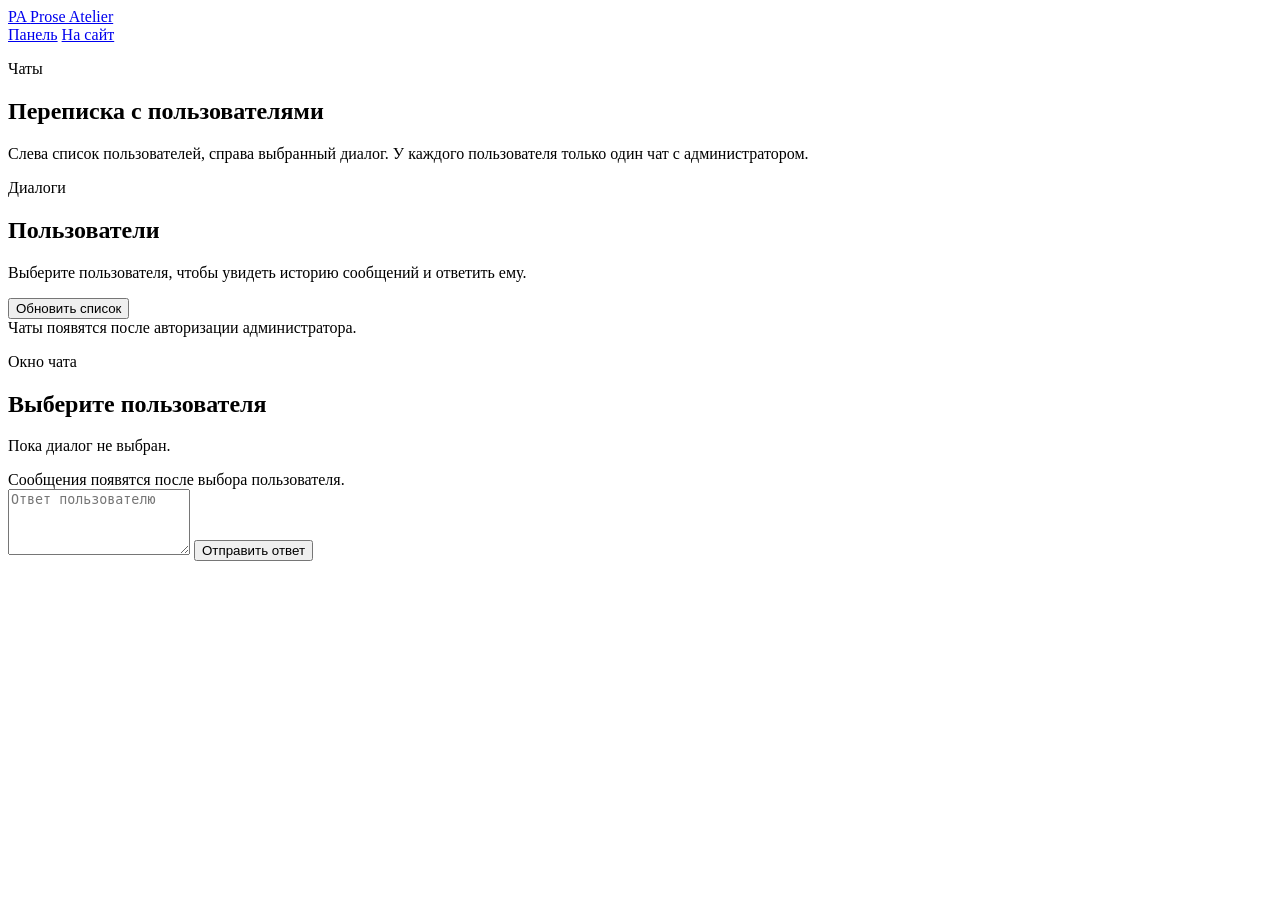
==== static/admin-chats.html @ d4b6d7c5 "Add files via upload" ====
<!DOCTYPE html>
<html lang="ru">
<head>
  <meta charset="UTF-8">
  <meta name="viewport" content="width=device-width, initial-scale=1.0">
  <title>Prose Atelier Admin Chats</title>
  <script>
    (function () {
      try {
        if (window.localStorage.getItem("adminAuth")) {
          document.documentElement.classList.add("admin-authenticated");
        }
      } catch (error) {
        console.error("Unable to restore admin auth state", error);
      }
    })();
  </script>
  <link rel="preconnect" href="https://fonts.googleapis.com">
  <link rel="preconnect" href="https://fonts.gstatic.com" crossorigin>
  <link href="https://fonts.googleapis.com/css2?family=Manrope:wght@400;500;700;800&family=Prata&display=swap" rel="stylesheet">
  <link rel="stylesheet" href="/styles.css">
</head>
<body class="admin-body">
  <div class="page-shell admin-shell">
    <header class="site-header">
      <a class="brand" href="/admin">
        <span class="brand-mark">PA</span>
        <span class="brand-text">Prose Atelier</span>
      </a>
      <nav class="site-nav admin-nav is-open">
        <a href="/admin">Панель</a>
        <a href="/">На сайт</a>
      </nav>
    </header>

    <main class="admin-main">
      <section class="admin-hero">
        <div>
          <p class="eyebrow">Чаты</p>
          <h1>Переписка с пользователями</h1>
          <p class="hero-text">Слева список пользователей, справа выбранный диалог. У каждого пользователя только один чат с администратором.</p>
        </div>
      </section>

      <section class="chat-admin-layout">
        <aside class="chat-admin-sidebar">
          <div class="admin-sidebar-intro">
            <p class="eyebrow">Диалоги</p>
            <h2>Пользователи</h2>
            <p class="admin-sidebar-text">Выберите пользователя, чтобы увидеть историю сообщений и ответить ему.</p>
            <button class="button button-secondary" id="refresh-chat-list-button" type="button">Обновить список</button>
          </div>
          <div class="chat-user-list" id="chat-user-list">
            <div class="chat-empty">Чаты появятся после авторизации администратора.</div>
          </div>
        </aside>

        <section class="chat-admin-main">
          <div class="chat-admin-head">
            <div>
              <p class="eyebrow">Окно чата</p>
              <h2 id="chat-admin-title">Выберите пользователя</h2>
              <p class="admin-panel-subtitle" id="chat-admin-subtitle">Пока диалог не выбран.</p>
            </div>
          </div>
          <div class="chat-messages chat-messages-admin" id="admin-chat-messages">
            <div class="chat-empty">Сообщения появятся после выбора пользователя.</div>
          </div>
          <form class="chat-form is-hidden" id="admin-chat-form">
            <textarea name="text" rows="4" placeholder="Ответ пользователю" required></textarea>
            <button class="button button-primary" type="submit">Отправить ответ</button>
          </form>
          <p class="form-status" id="admin-chat-status" aria-live="polite"></p>
        </section>
      </section>
    </main>
  </div>

  <script src="/admin-chats.js"></script>
</body>
</html>
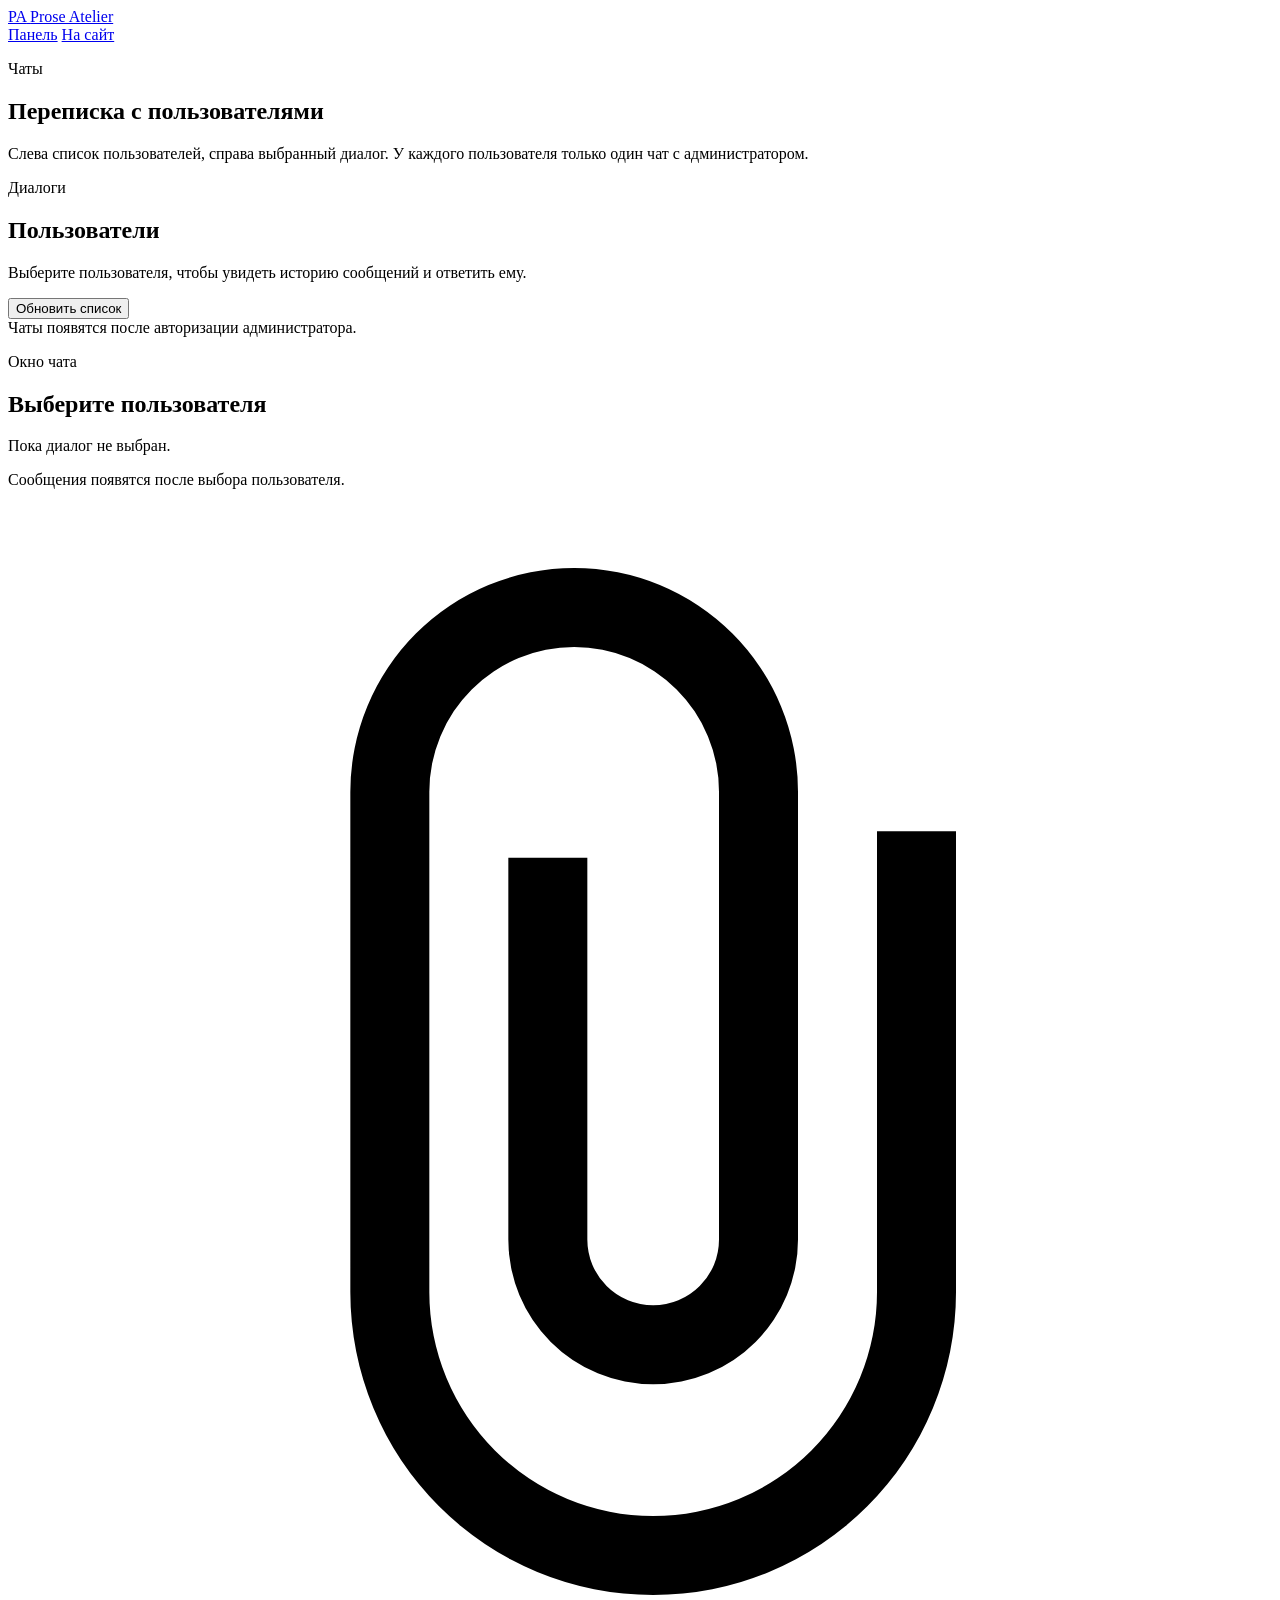
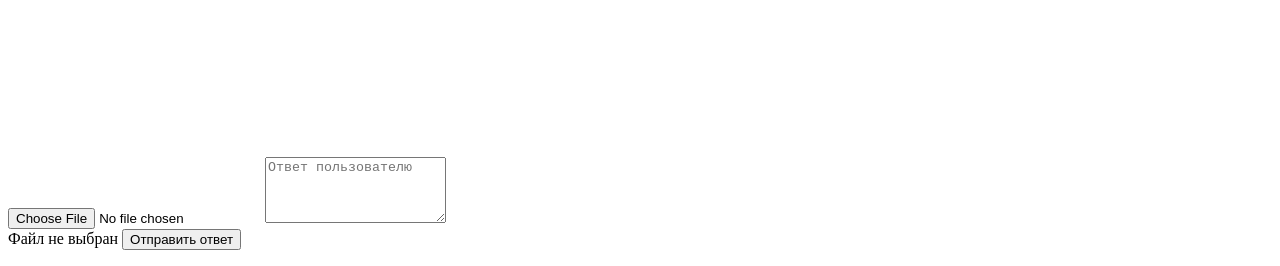
==== commit 394f6ea5: "Add files via upload" ====
--- a/static/admin-chats.html
+++ b/static/admin-chats.html
@@ -3,7 +3,8 @@
 <head>
   <meta charset="UTF-8">
   <meta name="viewport" content="width=device-width, initial-scale=1.0">
-  <title>Prose Atelier Admin Chats</title>
+  <title>Админские чаты с пользователями | Prose Atelier</title>
+  <meta name="description" content="Страница администраторских чатов Prose Atelier: переписка с пользователями, новые сообщения и обмен файлами.">
   <script>
     (function () {
       try {
@@ -67,8 +68,19 @@
             <div class="chat-empty">Сообщения появятся после выбора пользователя.</div>
           </div>
           <form class="chat-form is-hidden" id="admin-chat-form">
-            <textarea name="text" rows="4" placeholder="Ответ пользователю" required></textarea>
-            <button class="button button-primary" type="submit">Отправить ответ</button>
+            <div class="chat-compose-row">
+              <label class="attachment-button" for="admin-chat-file-input" title="Прикрепить файл">
+                <svg viewBox="0 0 24 24" aria-hidden="true">
+                  <path d="M16.5 6.5v8.75a4.25 4.25 0 1 1-8.5 0V5.75a2.75 2.75 0 0 1 5.5 0v8.5a1.25 1.25 0 1 1-2.5 0V7h-1.5v7.25a2.75 2.75 0 1 0 5.5 0v-8.5a4.25 4.25 0 0 0-8.5 0v9.5a5.75 5.75 0 1 0 11.5 0V6.5h-1.5Z"/>
+                </svg>
+              </label>
+              <input class="is-hidden" id="admin-chat-file-input" type="file">
+              <textarea name="text" rows="4" placeholder="Ответ пользователю"></textarea>
+            </div>
+            <div class="chat-compose-meta">
+              <span class="attachment-name" id="admin-attachment-name">Файл не выбран</span>
+              <button class="button button-primary" type="submit">Отправить ответ</button>
+            </div>
           </form>
           <p class="form-status" id="admin-chat-status" aria-live="polite"></p>
         </section>
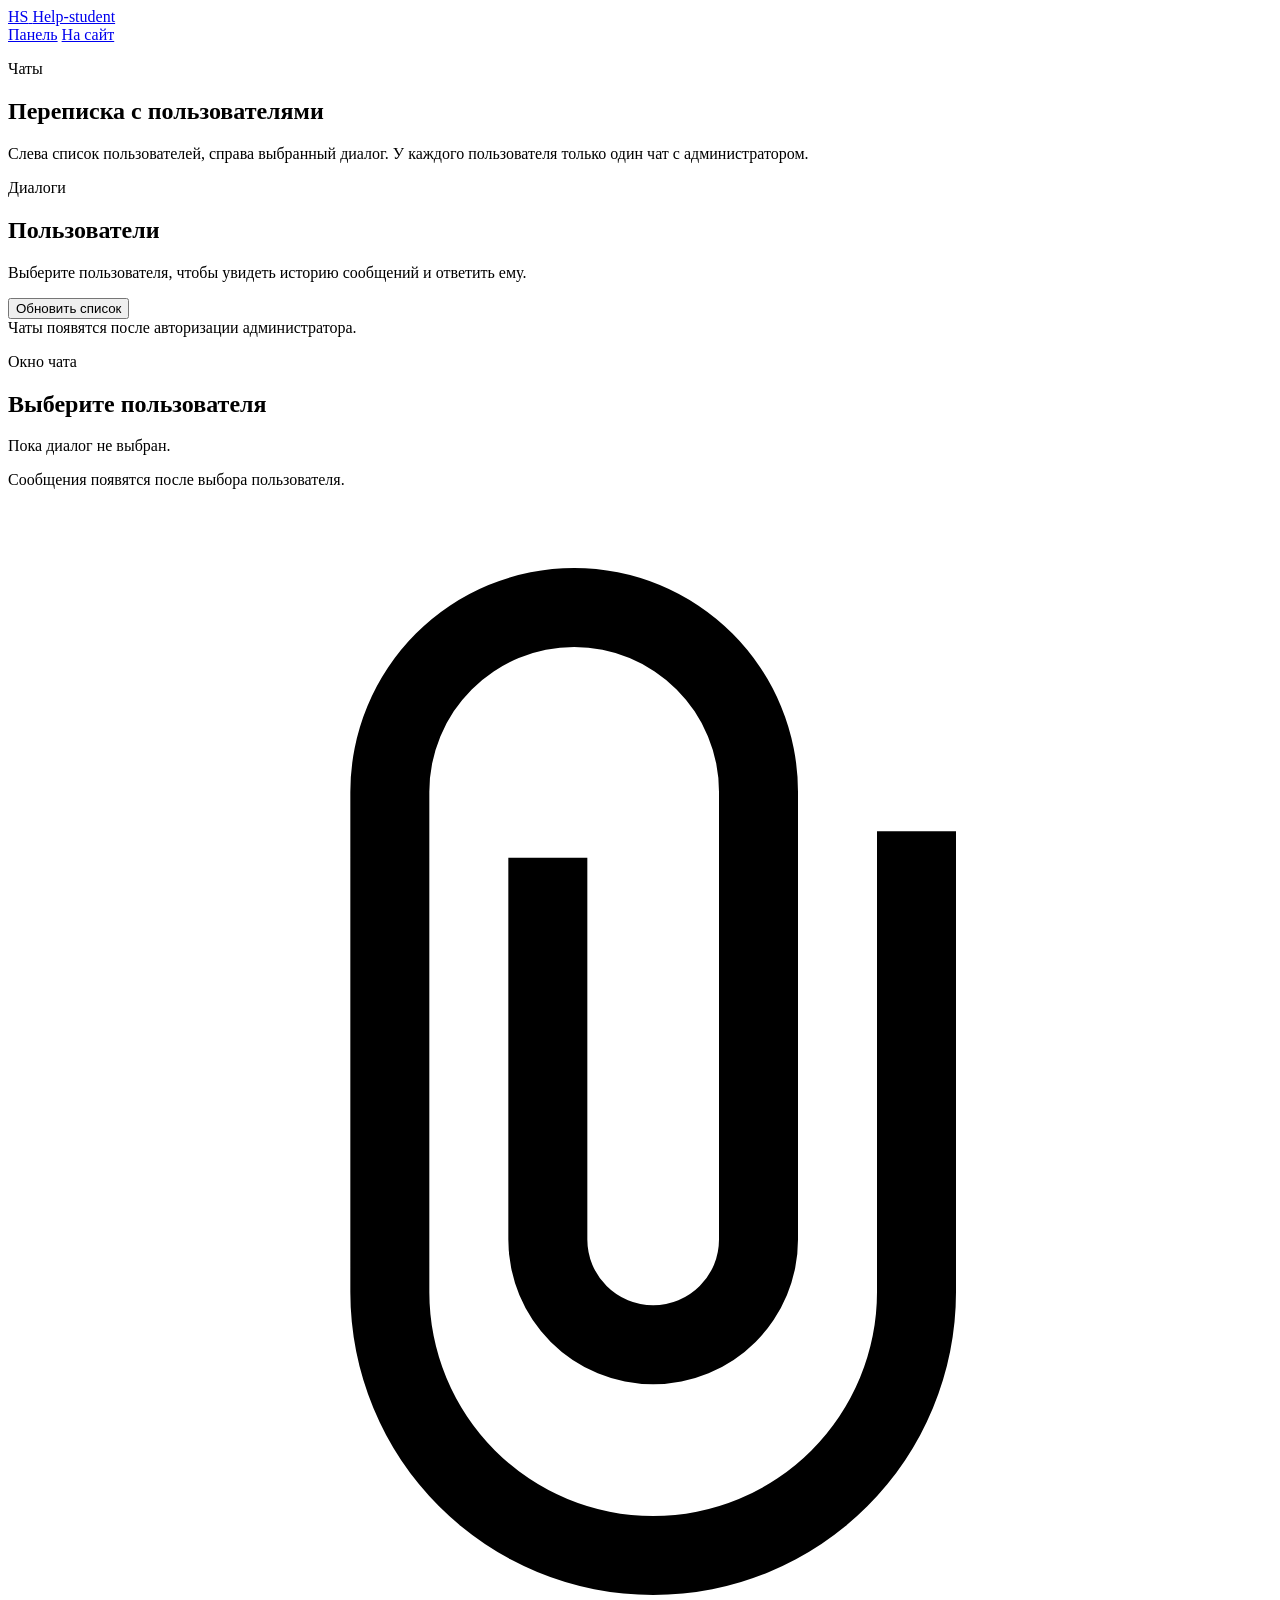
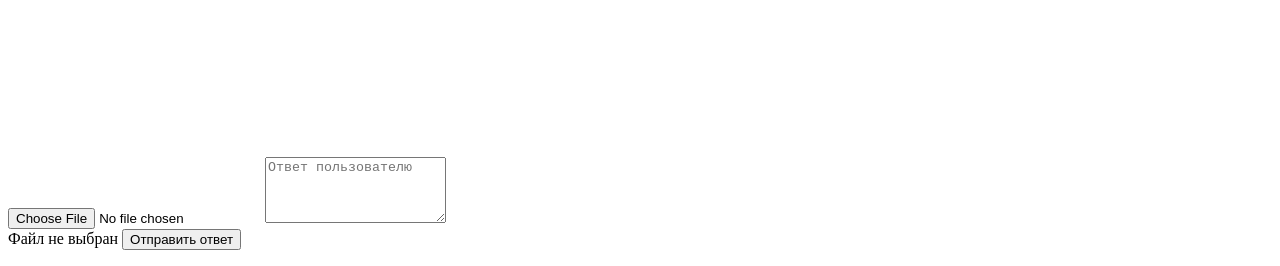
==== commit 179f3b34: "Add files via upload" ====
--- a/static/admin-chats.html
+++ b/static/admin-chats.html
@@ -3,8 +3,8 @@
 <head>
   <meta charset="UTF-8">
   <meta name="viewport" content="width=device-width, initial-scale=1.0">
-  <title>Админские чаты с пользователями | Prose Atelier</title>
-  <meta name="description" content="Страница администраторских чатов Prose Atelier: переписка с пользователями, новые сообщения и обмен файлами.">
+  <title>Админские чаты с пользователями | Help-student</title>
+  <meta name="description" content="Страница администраторских чатов Help-student: переписка с пользователями, новые сообщения и обмен файлами.">
   <script>
     (function () {
       try {
@@ -25,8 +25,8 @@
   <div class="page-shell admin-shell">
     <header class="site-header">
       <a class="brand" href="/admin">
-        <span class="brand-mark">PA</span>
-        <span class="brand-text">Prose Atelier</span>
+        <span class="brand-mark">HS</span>
+        <span class="brand-text">Help-student</span>
       </a>
       <nav class="site-nav admin-nav is-open">
         <a href="/admin">Панель</a>
